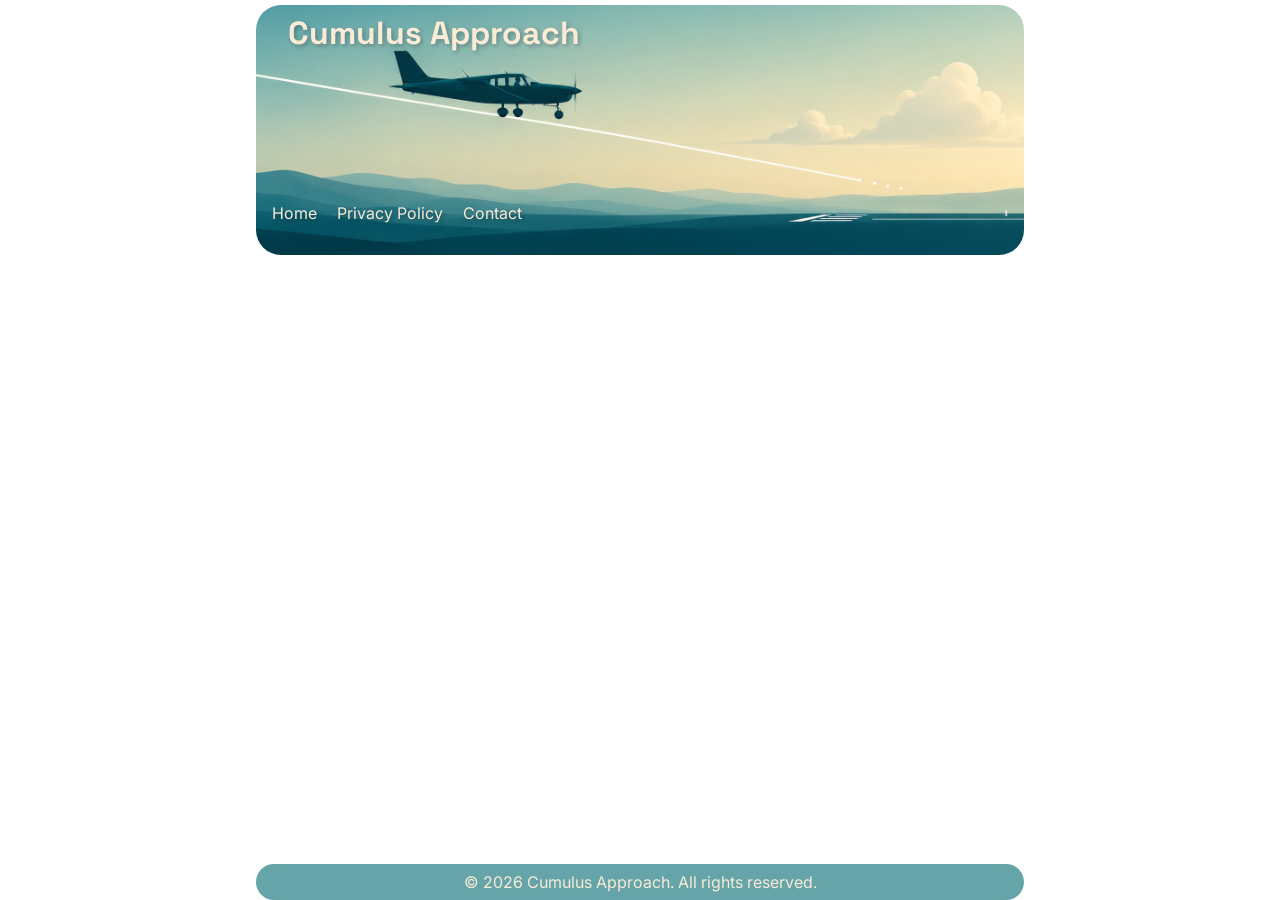
==== contact.html @ acf73a92 "Updated css, pages and added favicon" ====
<!DOCTYPE html>
<html lang="en">
  <head>
    <meta charset="UTF-8">
    <meta name="viewport" content="width=device-width, initial-scale=1.0">
    <meta http-equiv="X-UA-Compatible" content="ie=edge">
    <meta name="description" content="Simple aviation tools designed for general aviation pilots and CFIs.">
    <title>Contact | Cumulus Approach</title>
    <link rel="stylesheet" href="css/style.css">
    <link href="https://fonts.googleapis.com/css2?family=Inter:ital,opsz,wght@0,14..32,100..900;1,14..32,100..900&family=Space+Grotesk:wght@300..700&display=swap" rel="stylesheet">
    <link rel="icon" href="images/favicon.ico">  
</head>
  <body>
    <header>
        <h1>Cumulus Approach</h1>
        <nav aria-label="Primary Navigation">
            <ul>
                <li><a href="index.html">Home</a></li>
                <li><a href="privacy.html">Privacy Policy</a></li>
                <li><a href="contact.html">Contact</a></li>
            </ul>
        </nav>
    </header>    
    <main>
       
    </main>
    <footer>
        <p>&copy; 2026 Cumulus Approach. All rights reserved.</p>
    </footer>
  </body>
</html>
---- css/style.css ----
* {
    box-sizing: border-box;
}
html {
    margin: 0;
    padding: 0;   
}

html, body {
    min-height: 100%;
}

body {    
    min-height: 100vh;
    display: flex;
    flex-direction: column;
    margin: 0 auto;
    padding: 0 1rem;
    box-sizing: border-box;
    max-width: 800px;
    font-family: Inter, -apple-system, BlinkMacSystemFont, "Segoe UI", sans-serif;
}
header h1 {
    font-family: "Space Grotesk", sans-serif;
    margin-bottom: 150px;
    margin-top: 0.25em;
    padding-left: 1em;   
}
header {
    position: relative;
    top: 0;
    background-size: cover;
    background-repeat: no-repeat;
    background-image: url("../images/Banner.png");    
    padding: 0;
    margin: 0;  
    margin-top: 5px;
    border-radius: 25px;    
    height: 250px;    
    text-shadow: 2px 2px 4px rgba(0, 0, 0, 0.25);
    
    overflow: hidden;
}

nav>ul {
  list-style-type: none; 
  padding: 0;            
  margin: 0;
  display: flex;         
  gap: 20px;
  padding-bottom: 2em;
  padding-left: 1em;
  
}

header, nav a, nav a:visited {
    color: antiquewhite;
    text-decoration: none;
}

main {
    flex: 1;
    margin-top: 2em;
    margin-bottom: 2em;
    line-height: 1.6;
}

footer {
    text-align: center;
    padding: 0;
    position: relative;
    background-color: #65A5A9;    
    color: antiquewhite;
    border-radius: 25px;
}

footer p {
    margin-top: 0.5em;
    margin-bottom: 0.5em;  
}
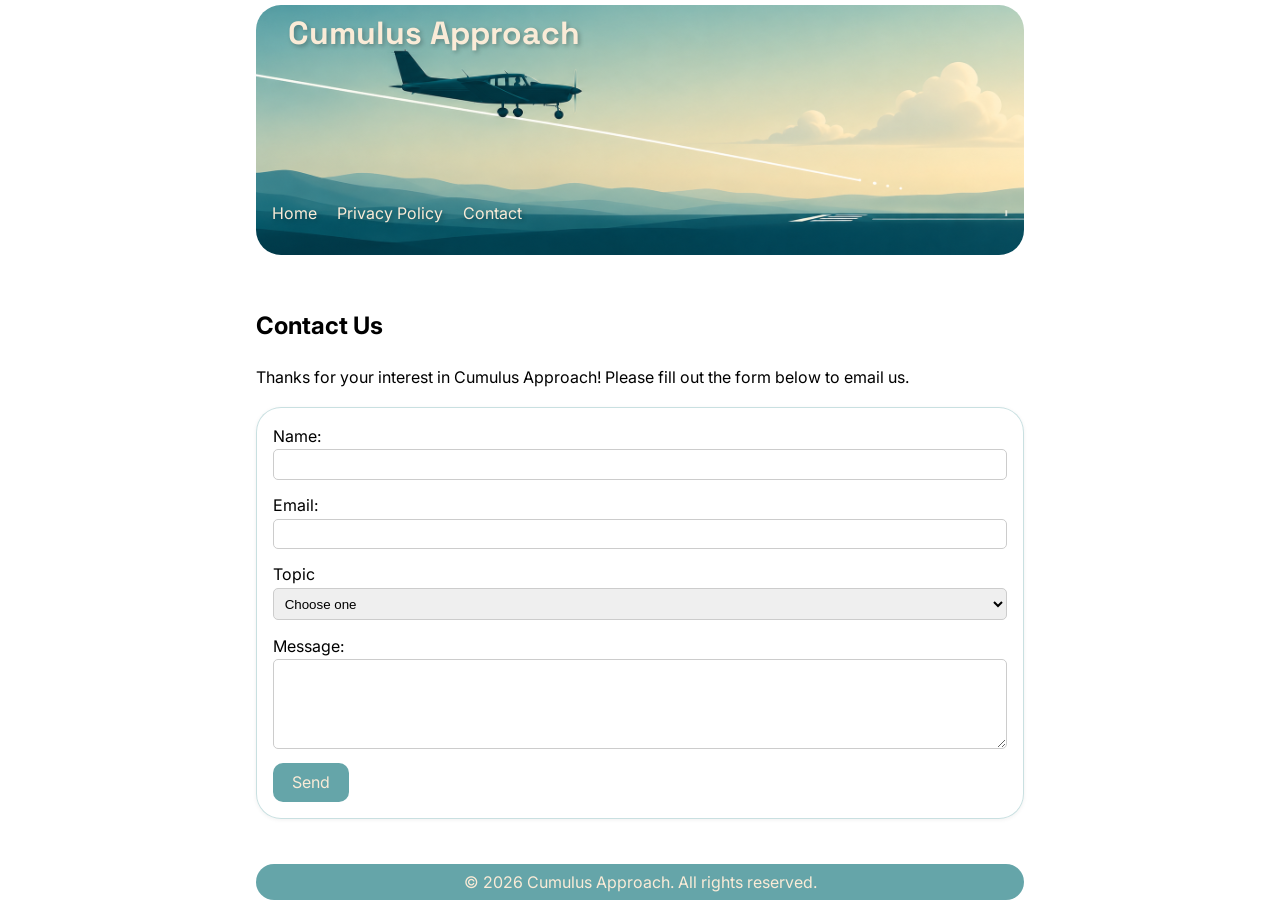
==== commit 38c50b31: "Add privacy and contact pages" ====
--- a/contact.html
+++ b/contact.html
@@ -1,16 +1,22 @@
 <!DOCTYPE html>
 <html lang="en">
-  <head>
+
+<head>
     <meta charset="UTF-8">
     <meta name="viewport" content="width=device-width, initial-scale=1.0">
     <meta http-equiv="X-UA-Compatible" content="ie=edge">
     <meta name="description" content="Simple aviation tools designed for general aviation pilots and CFIs.">
     <title>Contact | Cumulus Approach</title>
     <link rel="stylesheet" href="css/style.css">
-    <link href="https://fonts.googleapis.com/css2?family=Inter:ital,opsz,wght@0,14..32,100..900;1,14..32,100..900&family=Space+Grotesk:wght@300..700&display=swap" rel="stylesheet">
-    <link rel="icon" href="images/favicon.ico">  
+    <link
+        href="https://fonts.googleapis.com/css2?family=Inter:ital,opsz,wght@0,14..32,100..900;1,14..32,100..900&family=Space+Grotesk:wght@300..700&display=swap"
+        rel="stylesheet">
+    <link rel="icon" type="image/x-icon" href="images/favicon.ico">
+    <link rel="icon" type="image/png" href="images/favicon.png">
+    <script src="script/site.js?v=1"></script>
 </head>
-  <body>
+
+<body>
     <header>
         <h1>Cumulus Approach</h1>
         <nav aria-label="Primary Navigation">
@@ -20,12 +26,55 @@
                 <li><a href="contact.html">Contact</a></li>
             </ul>
         </nav>
-    </header>    
+    </header>
     <main>
-       
+        <section class="intro">
+            <h2>Contact Us</h2>
+            <p>
+                Thanks for your interest in Cumulus Approach! Please fill out the form below to email us.
+            </p>
+        </section>
+        <section class="contact-form">
+            <form id="contact-form">
+                <label for="name">Name:</label>
+                <input type="text" id="name" name="name" required>
+
+                <label for="email">Email:</label>
+                <input type="email" id="email" name="email" required>
+                <label for="topic">Topic</label>
+                <select id="topic" required>
+                    <option value="">Choose one</option>
+                    <option>Support</option>
+                    <option>Bug Report</option>
+                    <option>Feature Request</option>
+                    <option>Question</option>
+                    <option>General Feedback</option>
+                </select>
+                <div id="bug-or-support" class="initial-hidden">
+                    <label for="device">Device (make/model):</label>
+                    <input type="text" id="device" name="device">
+                    <label for="os">Operating System (name/version):</label>
+                    <input type="text" id="os" name="os">
+                    <label for="app-version">App Version:</label>
+                    <input type="text" id="app-version" name="app-version">
+                </div> 
+                <div id="support" class="initial-hidden">
+                    <label for="support-action">Action taken:</label>
+                    <textarea id="support-action" name="support-action" rows="5"></textarea>
+                    <label for="support-expected">Expected result:</label>
+                    <textarea id="support-expected" name="support-expected" rows="5"></textarea>
+                    <label for="support-actual">Actual result:</label>
+                    <textarea id="support-actual" name="support-actual" rows="5"></textarea>
+                </div>
+                
+                <label id="message-label" for="message">Message:</label>
+                <textarea id="message" name="message" rows="5" required></textarea>
+                <button type="submit">Send</button>
+            </form>
     </main>
     <footer>
         <p>&copy; 2026 Cumulus Approach. All rights reserved.</p>
     </footer>
-  </body>
+</body>
+
 </html>
--- a/css/style.css
+++ b/css/style.css
@@ -77,4 +77,93 @@
 footer p {
     margin-top: 0.5em;
     margin-bottom: 0.5em;  
+}
+
+.app-card {
+    margin-top: 1rem;
+}
+
+.app-card-content {
+    display: flex;
+    gap: 1.5rem;
+    align-items: flex-start;
+}
+
+.app-icon {
+    width: 220px;
+    height: 220px;
+    border-radius: 25px;
+    flex: 0 0 220px;
+}
+
+.app-card-text {
+    flex: 1;
+    display: flex;
+    flex-direction: column;
+    gap: 1rem;
+}
+
+.coming-soon {
+    width: 150px;
+    height: auto;
+    margin-top: 0.5rem;
+}
+
+.contact-form {
+    width: 100%;
+    background-color: rgba(255,255,255,0.35);
+    border: 1px solid rgba(101,165,169,0.35);
+    box-shadow:
+        inset 0 1px 3px rgba(255,255,255,0.35),
+        0 1px 4px rgba(0,0,0,0.06);
+    padding: 1em;
+    border-radius: 25px;
+}
+
+.contact-form input, .contact-form select, .contact-form textarea {
+    width: 100%;
+    padding: 0.5em;
+    margin-bottom: 1em;
+    border: 1px solid #ccc;
+    border-radius: 5px;
+}
+
+.contact-form form {
+    display: flex;
+    flex-direction: column;
+    align-items: flex-start;    
+}
+
+.contact-form button {
+    background-color: #65A5A9;
+    color: antiquewhite;
+
+    border: none;
+    border-radius: 10px;
+
+    padding: 0.6rem 1.2rem;
+
+    font-family: inherit;
+    font-size: 1rem;
+
+    cursor: pointer;
+}
+
+.contact-form button:hover {
+    filter: brightness(1.05);
+}
+.initial-hidden {
+    display: none;
+}
+@media (max-width: 650px) {
+    .app-card-content {
+        flex-direction: column;
+    }
+
+    .app-icon {
+        width: 100%;
+        max-width: 250px;
+        height: auto;
+        flex-basis: auto;
+    }
 }
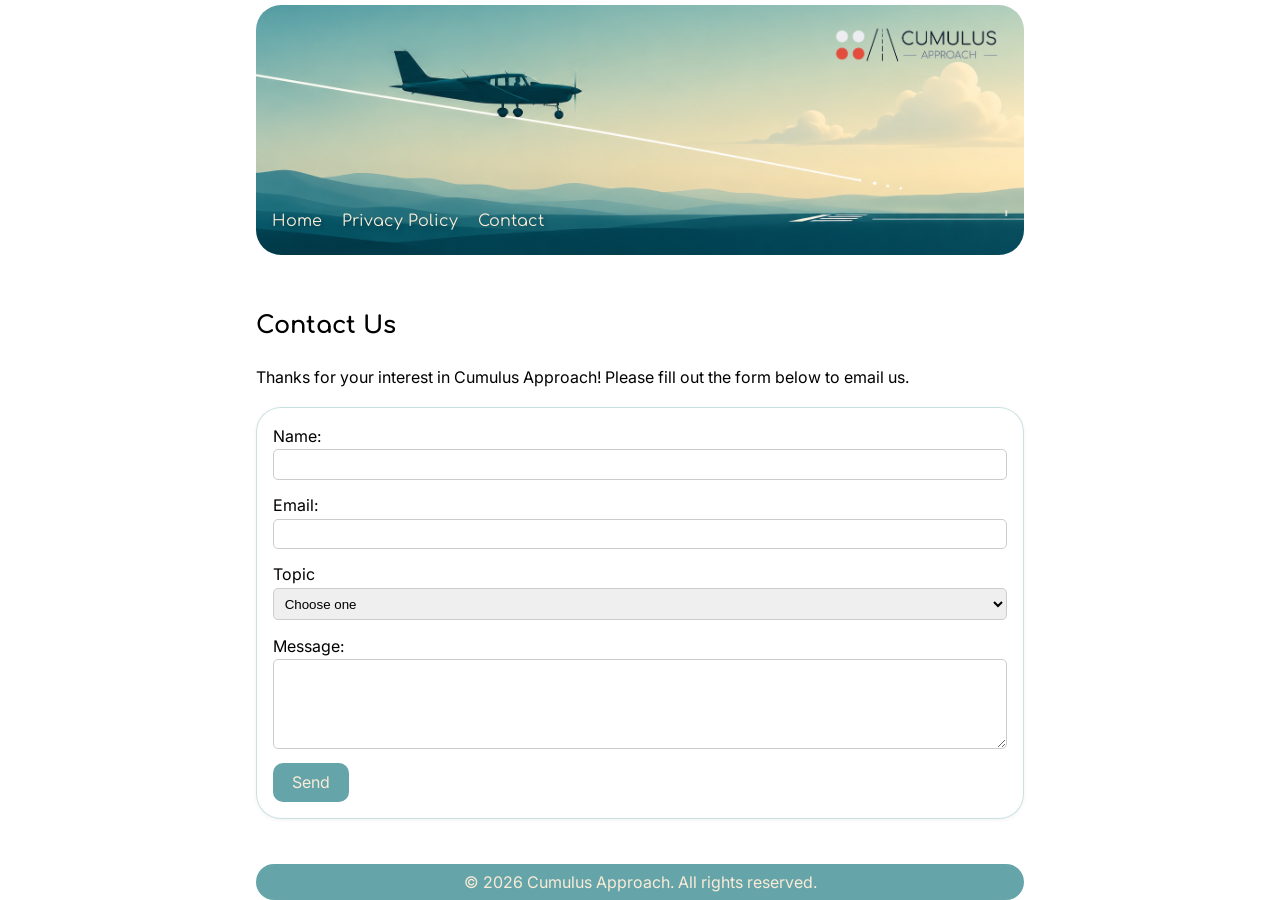
==== commit 1b23db17: "Add new logo" ====
--- a/contact.html
+++ b/contact.html
@@ -1,80 +1,86 @@
 <!DOCTYPE html>
 <html lang="en">
-
 <head>
-    <meta charset="UTF-8">
-    <meta name="viewport" content="width=device-width, initial-scale=1.0">
-    <meta http-equiv="X-UA-Compatible" content="ie=edge">
-    <meta name="description" content="Simple aviation tools designed for general aviation pilots and CFIs.">
-    <title>Contact | Cumulus Approach</title>
-    <link rel="stylesheet" href="css/style.css">
-    <link
-        href="https://fonts.googleapis.com/css2?family=Inter:ital,opsz,wght@0,14..32,100..900;1,14..32,100..900&family=Space+Grotesk:wght@300..700&display=swap"
-        rel="stylesheet">
-    <link rel="icon" type="image/x-icon" href="images/favicon.ico">
-    <link rel="icon" type="image/png" href="images/favicon.png">
-    <script src="script/site.js?v=1"></script>
+  <meta charset="UTF-8">
+  <meta name="viewport" content="width=device-width, initial-scale=1.0">
+  <meta http-equiv="X-UA-Compatible" content="ie=edge">
+  <meta name="description" content="Simple aviation tools designed for general aviation pilots and CFIs.">
+  <title>Contact | Cumulus Approach</title>
+  <link rel="stylesheet" href="css/style.css">
+  <link rel="preconnect" href="https://fonts.googleapis.com">
+  <link rel="preconnect" href="https://fonts.gstatic.com" crossorigin>
+  <link href="https://fonts.googleapis.com/css2?family=Comfortaa:wght@300..700&family=Inter:ital,opsz,wght@0,14..32,100..900;1,14..32,100..900&display=swap" rel="stylesheet">
+  <link rel="icon" type="image/x-icon" href="images/favicon.ico">
+  <link rel="icon" type="image/png" href="images/favicon.png">
+  <script src="script/site.js"></script>
 </head>
 
 <body>
-    <header>
-        <h1>Cumulus Approach</h1>
-        <nav aria-label="Primary Navigation">
-            <ul>
-                <li><a href="index.html">Home</a></li>
-                <li><a href="privacy.html">Privacy Policy</a></li>
-                <li><a href="contact.html">Contact</a></li>
-            </ul>
-        </nav>
-    </header>
-    <main>
-        <section class="intro">
-            <h2>Contact Us</h2>
-            <p>
-                Thanks for your interest in Cumulus Approach! Please fill out the form below to email us.
-            </p>
-        </section>
-        <section class="contact-form">
-            <form id="contact-form">
-                <label for="name">Name:</label>
-                <input type="text" id="name" name="name" required>
+  <header>
+    <img class="header-icon" src="images/CumulusLogo.png" alt="Cumulus Approach Logo" />
+    <nav aria-label="Primary Navigation">
+      <ul>
+        <li><a href="index.html">Home</a></li>
+        <li><a href="privacy.html">Privacy Policy</a></li>
+        <li><a href="contact.html">Contact</a></li>
+      </ul>
+    </nav>
+  </header>
+  <main>
+    <section class="intro">
+      <h2>Contact Us</h2>
+      <p>
+        Thanks for your interest in Cumulus Approach! Please fill out the form below to email us.
+      </p>
+    </section>
+    <section class="contact-form">
+      <form id="contact-form">
+        <label for="name">Name:</label>
+        <input type="text" id="name" name="name" required>
 
-                <label for="email">Email:</label>
-                <input type="email" id="email" name="email" required>
-                <label for="topic">Topic</label>
-                <select id="topic" required>
-                    <option value="">Choose one</option>
-                    <option>Support</option>
-                    <option>Bug Report</option>
-                    <option>Feature Request</option>
-                    <option>Question</option>
-                    <option>General Feedback</option>
-                </select>
-                <div id="bug-or-support" class="initial-hidden">
-                    <label for="device">Device (make/model):</label>
-                    <input type="text" id="device" name="device">
-                    <label for="os">Operating System (name/version):</label>
-                    <input type="text" id="os" name="os">
-                    <label for="app-version">App Version:</label>
-                    <input type="text" id="app-version" name="app-version">
-                </div> 
-                <div id="support" class="initial-hidden">
-                    <label for="support-action">Action taken:</label>
-                    <textarea id="support-action" name="support-action" rows="5"></textarea>
-                    <label for="support-expected">Expected result:</label>
-                    <textarea id="support-expected" name="support-expected" rows="5"></textarea>
-                    <label for="support-actual">Actual result:</label>
-                    <textarea id="support-actual" name="support-actual" rows="5"></textarea>
-                </div>
-                
-                <label id="message-label" for="message">Message:</label>
-                <textarea id="message" name="message" rows="5" required></textarea>
-                <button type="submit">Send</button>
-            </form>
-    </main>
-    <footer>
-        <p>&copy; 2026 Cumulus Approach. All rights reserved.</p>
-    </footer>
+        <label for="email">Email:</label>
+        <input type="email" id="email" name="email" required>
+        <label for="topic">Topic</label>
+        <select id="topic" required>
+          <option value="">Choose one</option>
+          <option>Support</option>
+          <option>Bug Report</option>
+          <option>Feature Request</option>
+          <option>Question</option>
+          <option>General Feedback</option>
+        </select>
+        <div id="bug-or-support" class="initial-hidden">
+          <label for="device">Device (make/model):</label>
+          <input type="text" id="device" name="device">
+          <label for="os">Operating System (name/version):</label>
+          <input type="text" id="os" name="os">
+          <label for="app-version">App Version:</label>
+          <input type="text" id="app-version" name="app-version">
+        </div>
+        <div id="support" class="initial-hidden">
+          <label for="support-action">Action taken:</label>
+          <textarea id="support-action" name="support-action" rows="5"></textarea>
+          <label for="support-expected">Expected result:</label>
+          <textarea id="support-expected" name="support-expected" rows="5"></textarea>
+          <label for="support-actual">Actual result:</label>
+          <textarea id="support-actual" name="support-actual" rows="5"></textarea>
+        </div>
+
+        <label id="message-label" for="message">Message:</label>
+        <textarea id="message" name="message" rows="5" required></textarea>
+        <button type="submit">Send</button>
+      </form>
+      <div id="contact-result" class="contact-result initial-hidden">
+        <h2>Email draft opened</h2>
+        <p>
+          Your email app should open with a prepared message. If nothing happened,
+          check that email is configured on this device or try sending again.
+        </p>
+      </div>
+  </main>
+  <footer>
+    <p>&copy; 2026 Cumulus Approach. All rights reserved.</p>
+  </footer>
 </body>
 
 </html>
--- a/css/style.css
+++ b/css/style.css
@@ -20,11 +20,9 @@
     max-width: 800px;
     font-family: Inter, -apple-system, BlinkMacSystemFont, "Segoe UI", sans-serif;
 }
-header h1 {
-    font-family: "Space Grotesk", sans-serif;
-    margin-bottom: 150px;
-    margin-top: 0.25em;
-    padding-left: 1em;   
+h1, h2, h3, nav a {
+    font-family: "Comfortaa", sans-serif;
+    
 }
 header {
     position: relative;
@@ -42,6 +40,9 @@
     overflow: hidden;
 }
 
+nav {
+    margin-top: 205px;
+}
 nav>ul {
   list-style-type: none; 
   padding: 0;            
@@ -79,6 +80,12 @@
     margin-bottom: 0.5em;  
 }
 
+.header-icon {    
+    height: 70px;
+    position: absolute;
+    margin-top: 5px;
+    right: 20px;
+}
 .app-card {
     margin-top: 1rem;
 }
@@ -117,6 +124,7 @@
         inset 0 1px 3px rgba(255,255,255,0.35),
         0 1px 4px rgba(0,0,0,0.06);
     padding: 1em;
+ 
     border-radius: 25px;
 }
 
@@ -155,6 +163,17 @@
 .initial-hidden {
     display: none;
 }
+
+.contact-result {
+    margin-top: 1.5rem;
+}
+.contact-result, .app-card {
+    padding: 1rem;
+    border-radius: 14px;
+    background: #ffffff;
+    border: 1px solid #e3e7e8;
+}
+
 @media (max-width: 650px) {
     .app-card-content {
         flex-direction: column;
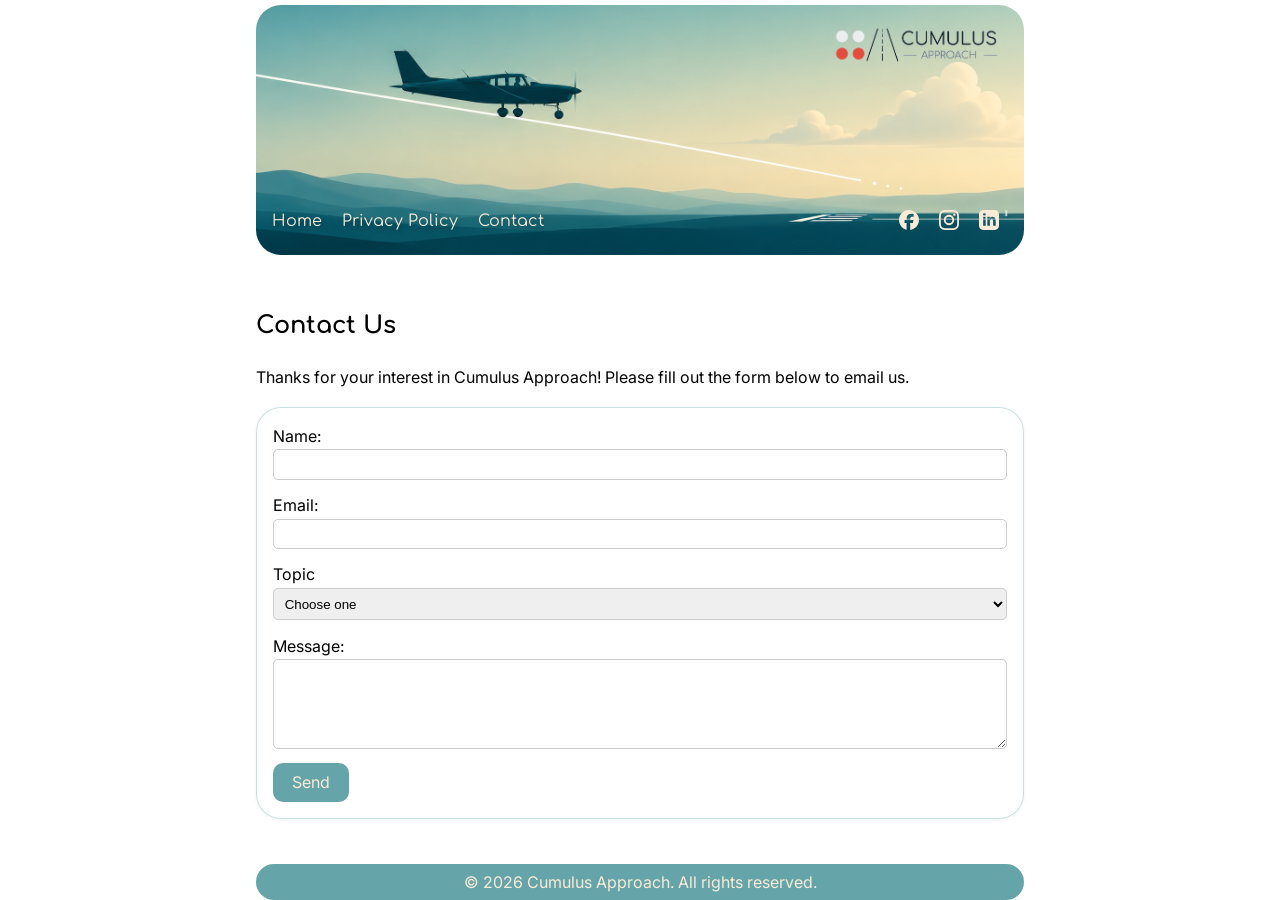
==== commit d3bc872b: "App is LIVE! Add social icons" ====
--- a/contact.html
+++ b/contact.html
@@ -18,13 +18,19 @@
 <body>
   <header>
     <img class="header-icon" src="images/CumulusLogo.png" alt="Cumulus Approach Logo" />
-    <nav aria-label="Primary Navigation">
+    <nav aria-label="Primary Navigation" class="primary-navigation">
       <ul>
         <li><a href="index.html">Home</a></li>
         <li><a href="privacy.html">Privacy Policy</a></li>
         <li><a href="contact.html">Contact</a></li>
       </ul>
     </nav>
+    <nav aria-label="Social Navigation" class="social-links">
+          <ul>
+            <li class="social-link"><a href="https://www.facebook.com/CumulusApproach/"><svg class="social_icon" role="img" viewBox="0 0 24 24" xmlns="http://www.w3.org/2000/svg"><title>Facebook</title><path d="M9.101 23.691v-7.98H6.627v-3.667h2.474v-1.58c0-4.085 1.848-5.978 5.858-5.978.401 0 .955.042 1.468.103a8.68 8.68 0 0 1 1.141.195v3.325a8.623 8.623 0 0 0-.653-.036 26.805 26.805 0 0 0-.733-.009c-.707 0-1.259.096-1.675.309a1.686 1.686 0 0 0-.679.622c-.258.42-.374.995-.374 1.752v1.297h3.919l-.386 2.103-.287 1.564h-3.246v8.245C19.396 23.238 24 18.179 24 12.044c0-6.627-5.373-12-12-12s-12 5.373-12 12c0 5.628 3.874 10.35 9.101 11.647Z"/></svg></a></li>
+            <li class="social-link"><a href="https://www.instagram.com/CumulusApproach"><svg role="img" viewBox="0 0 24 24" xmlns="http://www.w3.org/2000/svg"><title>Instagram</title><path d="M7.0301.084c-1.2768.0602-2.1487.264-2.911.5634-.7888.3075-1.4575.72-2.1228 1.3877-.6652.6677-1.075 1.3368-1.3802 2.127-.2954.7638-.4956 1.6365-.552 2.914-.0564 1.2775-.0689 1.6882-.0626 4.947.0062 3.2586.0206 3.6671.0825 4.9473.061 1.2765.264 2.1482.5635 2.9107.308.7889.72 1.4573 1.388 2.1228.6679.6655 1.3365 1.0743 2.1285 1.38.7632.295 1.6361.4961 2.9134.552 1.2773.056 1.6884.069 4.9462.0627 3.2578-.0062 3.668-.0207 4.9478-.0814 1.28-.0607 2.147-.2652 2.9098-.5633.7889-.3086 1.4578-.72 2.1228-1.3881.665-.6682 1.0745-1.3378 1.3795-2.1284.2957-.7632.4966-1.636.552-2.9124.056-1.2809.0692-1.6898.063-4.948-.0063-3.2583-.021-3.6668-.0817-4.9465-.0607-1.2797-.264-2.1487-.5633-2.9117-.3084-.7889-.72-1.4568-1.3876-2.1228C21.2982 1.33 20.628.9208 19.8378.6165 19.074.321 18.2017.1197 16.9244.0645 15.6471.0093 15.236-.005 11.977.0014 8.718.0076 8.31.0215 7.0301.0839m.1402 21.6932c-1.17-.0509-1.8053-.2453-2.2287-.408-.5606-.216-.96-.4771-1.3819-.895-.422-.4178-.6811-.8186-.9-1.378-.1644-.4234-.3624-1.058-.4171-2.228-.0595-1.2645-.072-1.6442-.079-4.848-.007-3.2037.0053-3.583.0607-4.848.05-1.169.2456-1.805.408-2.2282.216-.5613.4762-.96.895-1.3816.4188-.4217.8184-.6814 1.3783-.9003.423-.1651 1.0575-.3614 2.227-.4171 1.2655-.06 1.6447-.072 4.848-.079 3.2033-.007 3.5835.005 4.8495.0608 1.169.0508 1.8053.2445 2.228.408.5608.216.96.4754 1.3816.895.4217.4194.6816.8176.9005 1.3787.1653.4217.3617 1.056.4169 2.2263.0602 1.2655.0739 1.645.0796 4.848.0058 3.203-.0055 3.5834-.061 4.848-.051 1.17-.245 1.8055-.408 2.2294-.216.5604-.4763.96-.8954 1.3814-.419.4215-.8181.6811-1.3783.9-.4224.1649-1.0577.3617-2.2262.4174-1.2656.0595-1.6448.072-4.8493.079-3.2045.007-3.5825-.006-4.848-.0608M16.953 5.5864A1.44 1.44 0 1 0 18.39 4.144a1.44 1.44 0 0 0-1.437 1.4424M5.8385 12.012c.0067 3.4032 2.7706 6.1557 6.173 6.1493 3.4026-.0065 6.157-2.7701 6.1506-6.1733-.0065-3.4032-2.771-6.1565-6.174-6.1498-3.403.0067-6.156 2.771-6.1496 6.1738M8 12.0077a4 4 0 1 1 4.008 3.9921A3.9996 3.9996 0 0 1 8 12.0077"/></svg></a></li>
+            <li class="social-link"><a href="https://www.linkedin.com/company/cumulusapproach/"><svg xmlns="http://www.w3.org/2000/svg" width="24" height="24" viewBox="0 0 24 24"><path d="M19 0h-14c-2.761 0-5 2.239-5 5v14c0 2.761 2.239 5 5 5h14c2.762 0 5-2.239 5-5v-14c0-2.761-2.238-5-5-5zm-11 19h-3v-11h3v11zm-1.5-12.268c-.966 0-1.75-.79-1.75-1.764s.784-1.764 1.75-1.764 1.75.79 1.75 1.764-.783 1.764-1.75 1.764zm13.5 12.268h-3v-5.604c0-3.368-4-3.113-4 0v5.604h-3v-11h3v1.765c1.396-2.586 7-2.777 7 2.476v6.759z"/></svg></a></li>
+          </ul>
   </header>
   <main>
     <section class="intro">
--- a/css/style.css
+++ b/css/style.css
@@ -42,6 +42,7 @@
 
 nav {
     margin-top: 205px;
+    overflow: hidden;
 }
 nav>ul {
   list-style-type: none; 
@@ -59,6 +60,28 @@
     text-decoration: none;
 }
 
+.primary-navigation{
+    float: left;
+}
+
+.social-links {
+    float: right;
+    margin-right: 25px;
+}
+.social-links svg {
+    width: 20px;
+    height: 20px;
+    fill: currentColor;
+    transition: opacity 0.2s;
+}
+
+/* .social-links a {
+    color: antiquewhite;
+} */
+
+nav a:hover {
+    color: #65A5A9; /* or your accent color */
+}
 main {
     flex: 1;
     margin-top: 2em;
@@ -90,17 +113,41 @@
     margin-top: 1rem;
 }
 
-.app-card-content {
+.app-card-header {
+
+}
+.app-screenshots {
+    display: flex;
+    gap: 1rem;
+    flex-wrap: wrap;
+}
+
+.app-store-image {
+    width: 100%;
+    max-width: 200px;
+    height: auto;
+    border-radius: 10px;
+}
+/* .app-card-content {
     display: flex;
     gap: 1.5rem;
     align-items: flex-start;
+} */
+
+.app-card-heading {
+    display: flex;
+    gap: 1rem;
+    align-items: center;
+}
+
+.app-card-heading h3 {
+    margin-bottom: 0;
 }
 
 .app-icon {
-    width: 220px;
-    height: 220px;
+    width: 100px;
+    height: 100px;
     border-radius: 25px;
-    flex: 0 0 220px;
 }
 
 .app-card-text {
@@ -111,9 +158,7 @@
 }
 
 .coming-soon {
-    width: 150px;
-    height: auto;
-    margin-top: 0.5rem;
+    margin: 0;  
 }
 
 .contact-form {
